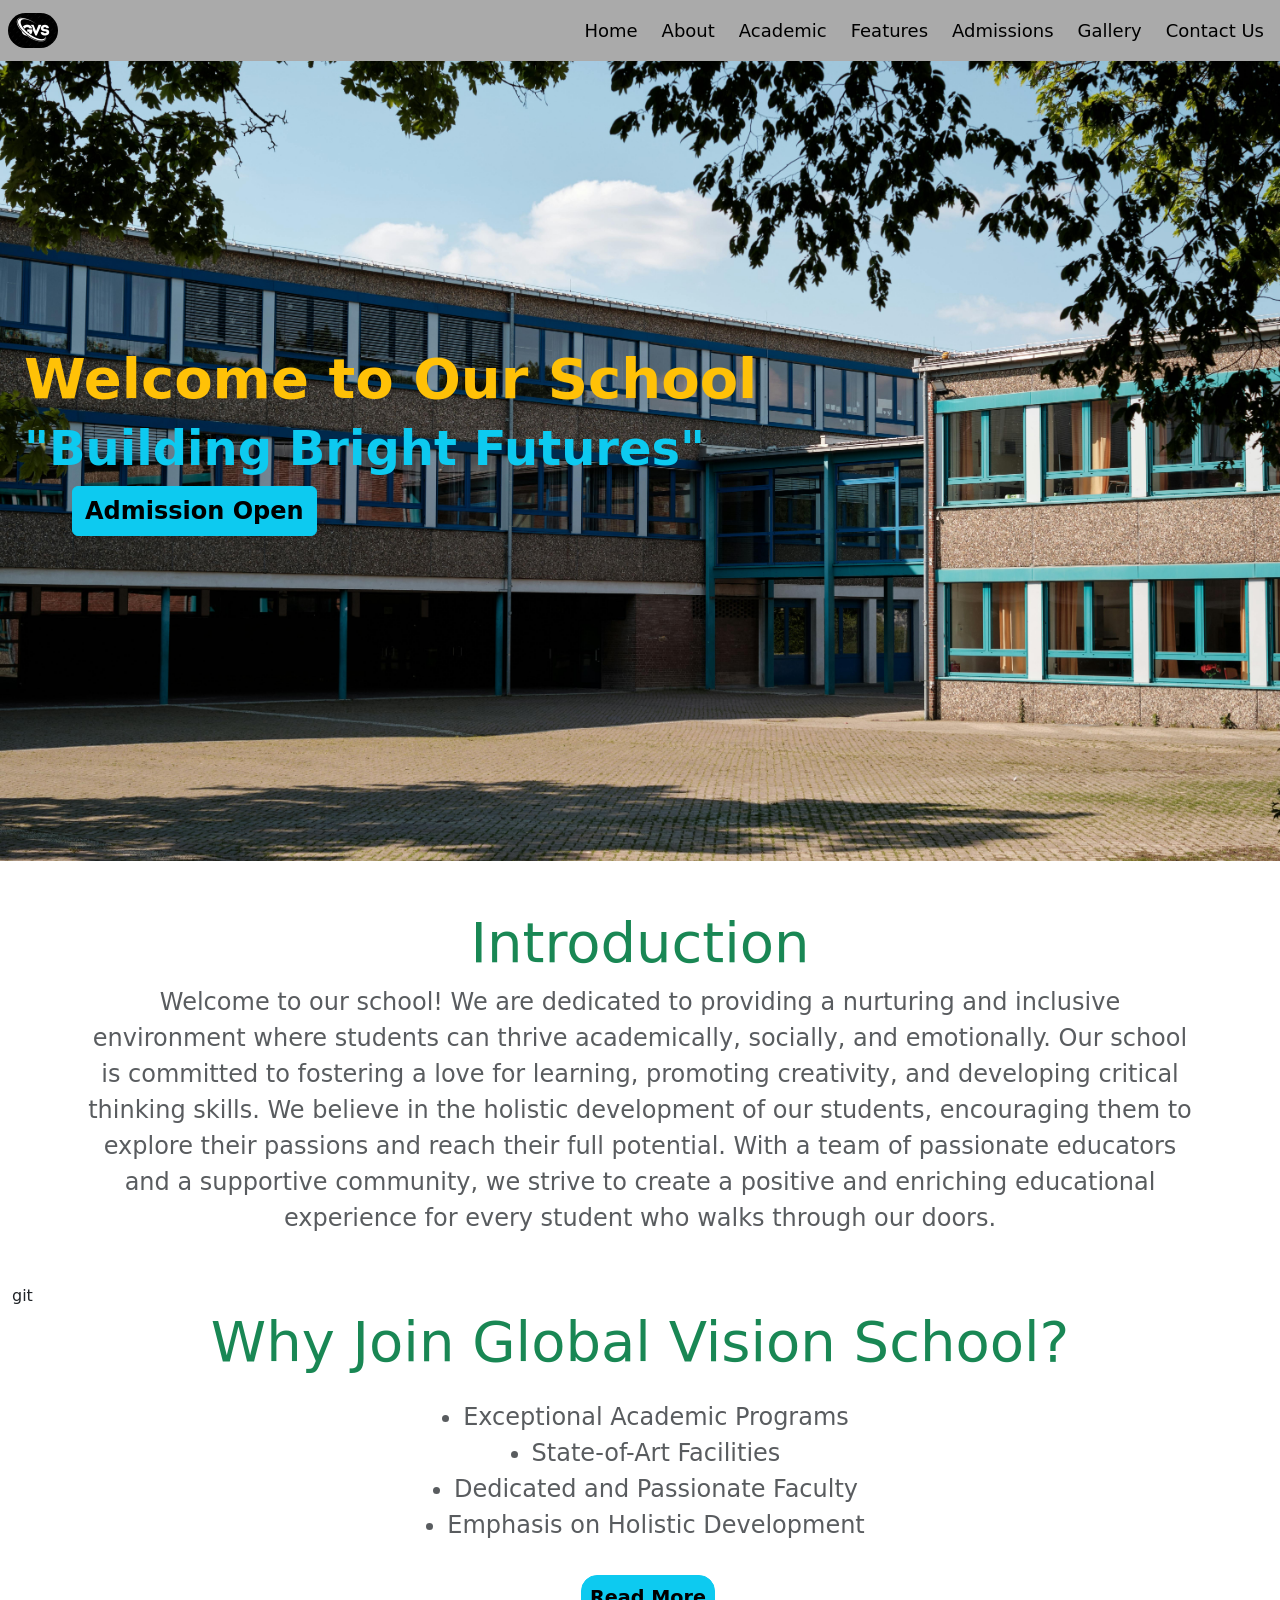
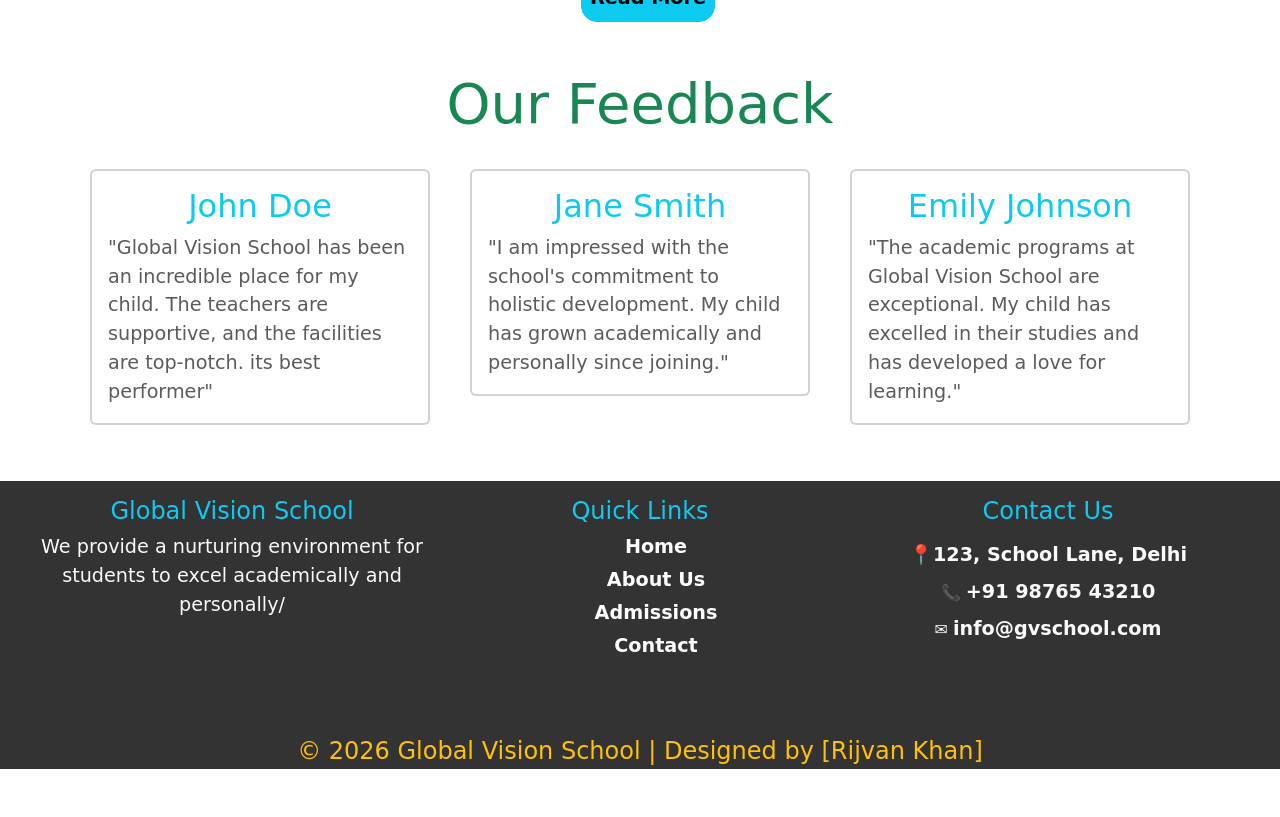
==== index.html @ 0520d88d "Moved files to root" ====
<!DOCTYPE html>
<html lang="en">
<head>
    <meta charset="UTF-8">
    <meta name="viewport" content="width=device-width, initial-scale=1.0">
    <title>Home Page</title>
    <link href="https://cdn.jsdelivr.net/npm/bootstrap@5.3.8/dist/css/bootstrap.min.css" rel="stylesheet" integrity="sha384-sRIl4kxILFvY47J16cr9ZwB07vP4J8+LH7qKQnuqkuIAvNWLzeN8tE5YBujZqJLB" crossorigin="anonymous">
	<script src="https://ajax.googleapis.com/ajax/libs/jquery/3.7.1/jquery.min.js"></script>
	<script src="https://cdn.jsdelivr.net/npm/bootstrap@5.3.8/dist/js/bootstrap.bundle.min.js" integrity="sha384-FKyoEForCGlyvwx9Hj09JcYn3nv7wiPVlz7YYwJrWVcXK/BmnVDxM+D2scQbITxI" crossorigin="anonymous"></script>
    <link rel="stylesheet" href="../contents/css/style.css">
</head>
<body>
    <header >
         <div class="container-fluid"></div>
            <nav class="navbar navbar-expand-md"  style="background-color:#aaaaaa">
           
                <a class="navbar-brand w-25" href="index.html" target="self">
                    <img src="../contents/images/logo.png" alt="Logo" width="50" class="rounded-5 ms-2">
            
                </a>
                <ul class="navbar-nav justify-content-end w-75">
                    <li class="nav-item me-2">
                        <a class="nav-link" href="index.html" target="_self">Home</a>
                    </li>
                    <li class="nav-item me-2">
                        <a class="nav-link" href="about.html" target="_blank">About </a>
                    </li>
                    <li class="nav-item me-2">
                        <a class="nav-link" href="academic.html" target="_blank">Academic</a>
                    </li>
                    <li class="nav-item me-2">
                        <a class="nav-link" href="features.html" target="_blank">Features</a>
                    </li>
                    <li class="nav-item me-2">
                        <a class="nav-link" href="admissions.html" target="_blank">Admissions</a>
                    </li>
                    <li class="nav-item me-2">
                        <a class="nav-link" href="gallery.html" target="_blank">Gallery</a>
                    </li>
                    <li class="nav-item me-2">
                        <a class="nav-link" href="contact.html" target="_blank">Contact Us</a>
                    </li>
                </ul>
            
            </nav>
        </div>
            
    </header>

    <main>
            <div class="banner p-4 container-fluid" >
                <div>
                <h1 class=" fw-bold fs6 text-warning" style="margin-top:260px">Welcome to Our School</h1>
                <h4 class="text-info fw-bolder fs5"> "Building Bright Futures"</h4>
                </div>
                <div class="d-flex ms-5">
                    <button type="button" class="btn btn-info "><a href="admission.html" target="_blank" class="text-black fs2 fw-bold text-decoration-none"> Admission Open </a></button> 
                </div>

            </div>

            <div class="intro container mt-5">
                <h1 class="text-success text-center fs6"> Introduction </h1>
                <p class="text-muted text-center fs2">Welcome to our school! We are dedicated to providing a nurturing and inclusive environment where students can thrive academically, socially, and emotionally. Our school is committed to fostering a love for learning, promoting creativity, and developing critical thinking skills. We believe in the holistic development of our students, encouraging them to explore their passions and reach their full potential. With a team of passionate educators and a supportive community, we strive to create a positive and enriching educational experience for every student who walks through our doors.</p>
            </div>

            <div class="container-fluid mt-5">git
                <h1 class="text-center text-success fs6"> Why Join Global Vision School?</h1>
                <ul class="align-items-center justify-content-center d-flex flex-column mt-4">  
                    <li class="text-muted fs2">Exceptional Academic Programs</li>
                    <li class="text-muted fs2">State-of-Art Facilities</li>
                    <li class="text-muted fs2">Dedicated and Passionate Faculty</li>
                    <li class="text-muted fs2">Emphasis on Holistic Development</li>
                </ul>

                <div class="d-flex justify-content-center align-items-center">
                    <button type="button" class="btn btn-info p-2 ms-3 mt-3 fs1 fw-bold rounded-4"> Read More </button>
                </div>
            </div>

            <div class="container mt-5">
                <h1 class="text-success fs6 text-center mb-4"> Our Feedback </h1>
                <div class="row">
                    <div class="col-md-4">
                        <div class="card border-2 m-2">
                            <div class="card-body hover-effect">
                                <h5 class="card-title text-info fs3 text-center">John Doe</h5>
                                <p class="card-text text-muted fs1">"Global Vision School has been an incredible place for my  child. The teachers are supportive, and the facilities are top-notch.
                                its best performer"</p>
                            </div>
                        </div>
                    </div>
                    <div class="col-md-4">
                        <div class="card border-2 m-2">
                            <div class="card-body hover-effect">
                                <h5 class="card-title text-info fs3 text-center">Jane Smith</h5>
                                <p class="card-text text-muted fs1">"I am impressed with the school's commitment to holistic development. My child has grown academically and personally since joining."</p>
                            </div>
                        </div>
                    </div>    
                    <div class="col-md-4">
                        <div class="card border-2 m-2">
                            <div class="card-body hover-effect">
                                <h5 class="card-title text-info fs3 text-center">Emily Johnson</h5>
                                <p class="card-text text-muted fs1">"The academic programs at Global Vision School are exceptional. My child has excelled in their studies and has developed a love for learning."</p>
                            </div>
                        </div>
                    </div>            
                                
                            
                </div>
            </div>

            
        </main>

    <footer class="main-footer container-fluid mt-5" style="background-color:#333333">
        <div class="row footer-container m-2 p-2">
        
            <div class="footer-col col-sm-4 text-light ft1 text-center">
                <h3 class="text-info fs2 fw-normal m-2">Global Vision School</h3>
                <p class="fs1">We provide a nurturing environment for students to excel academically and personally/</p>
            </div>
            <div class="footer-col col-sm-4 text-light text-center"> 
                <h3 class="text-info fs2 fw-normal m-2">Quick Links</h3>
                <ul class="footerLi">
                    <li><a href="index.html" target="_self">Home</a></li>
                    <li><a href="about.html" target="_blank">About Us</a></li>
                    <li><a href="admission.html" target="_blank">Admissions</a></li>
                    <li><a href="contact.html" target="_blank">Contact</a></li>
                </ul>
            </div>

            <div class="footer-col col-sm-4 text-light text-center">
                <h3 class="text-info fs2 fw-normal m-2">Contact Us</h3>
                <p class="fw-bolder text-light mt-3 m-2 fs1">📍123, School Lane, Delhi</p>
                <p class="m-2">📞 <a href="tel:+919876543210" class="text-decoration-none fw-bolder text-light fs1">+91 98765 43210</a></p>
                <p class="m-2">✉️ <a href="mailto:info@gvschool.com" class="text-decoration-none fw-bolder text-light fs1">info@gvschool.com</a></p>
            </div>

        </div>

        <div class="footer-bottom text-center  text-warning">
            <p class="m-5 mb-5 fs2">&copy; 2026 Global Vision School | Designed by [Rijvan Khan]</p>
        </div>
    </footer>

</body>
</html>
---- contents/css/style.css ----
/* Home Page styles */

/* Font Sizes*/
.fs1
{
font-size:1.2rem;
}

.fs2
{
font-size:1.5rem;
}

.fs3
{
font-size:2rem;
}

.fs4
{
font-size:2.5rem;
}

.fs5
{
font-size:3rem;
}

.fs6
{
font-size:3.5rem;
}

.banner
{
    background-image:url("../images/banner.jpg");
    height:800px;
    background-size:cover;
    background-repeat:no-repeat;
}

.navbar-nav .nav-link
{
    color:#000000;
    font-size:18px;
    font-weight:500;
    transition:color 0.3s ease,border-bottom 0.3s ease;
    line-height:18px;
}

.navbar-nav .nav-link:hover
{
    color:#555555;
    border-bottom:2px solid #555555;
}


.hover-effect:hover
{
    background-color:#f8f9fa;
    transform:scale(1.05);
    transition:transform 0.3s ease,background-color 0.3s ease;
}





















.footerLi li
{
list-style:none;
margin:4px;
text-align:center;
}

.footerLi li a
{
color:white;
font-size:1.2rem;
text-decoration:none;
font-weight:600;
transition:color 0.4s ease,border-bottom 0.4s ease;

}

.footerLi li a:hover
{
color:#dbb004;
border-bottom:2px solid #dbb000;

}

.footer-col p a
{
transition:color 0.3s ease,border-bottom 0.3s ease;
}

.footer-col p a:hover
{
color:#dbb004;
border-bottom:2px solid #dbb000;

}

/* About Page */
@keyframes upDown
{
0% { transform: translateY(0); }
50% { transform: translateY(-15px); }   
100% { transform: translateY(0); }
}

.img1
{
animation: upDown 3s ease-in-out infinite;
}

.img2
{
animation: upDown 3s ease-in-out infinite;
}

/*  Academic Page  */

.tbody tr td{
    background: linear-gradient(135deg, #8e2de2, #4a00e0);
    background-clip: text; 
    color: transparent;
    font-size:1.5rem;
    font-weight:600;
    
}

.tbody tr{
    text-align:center;
}
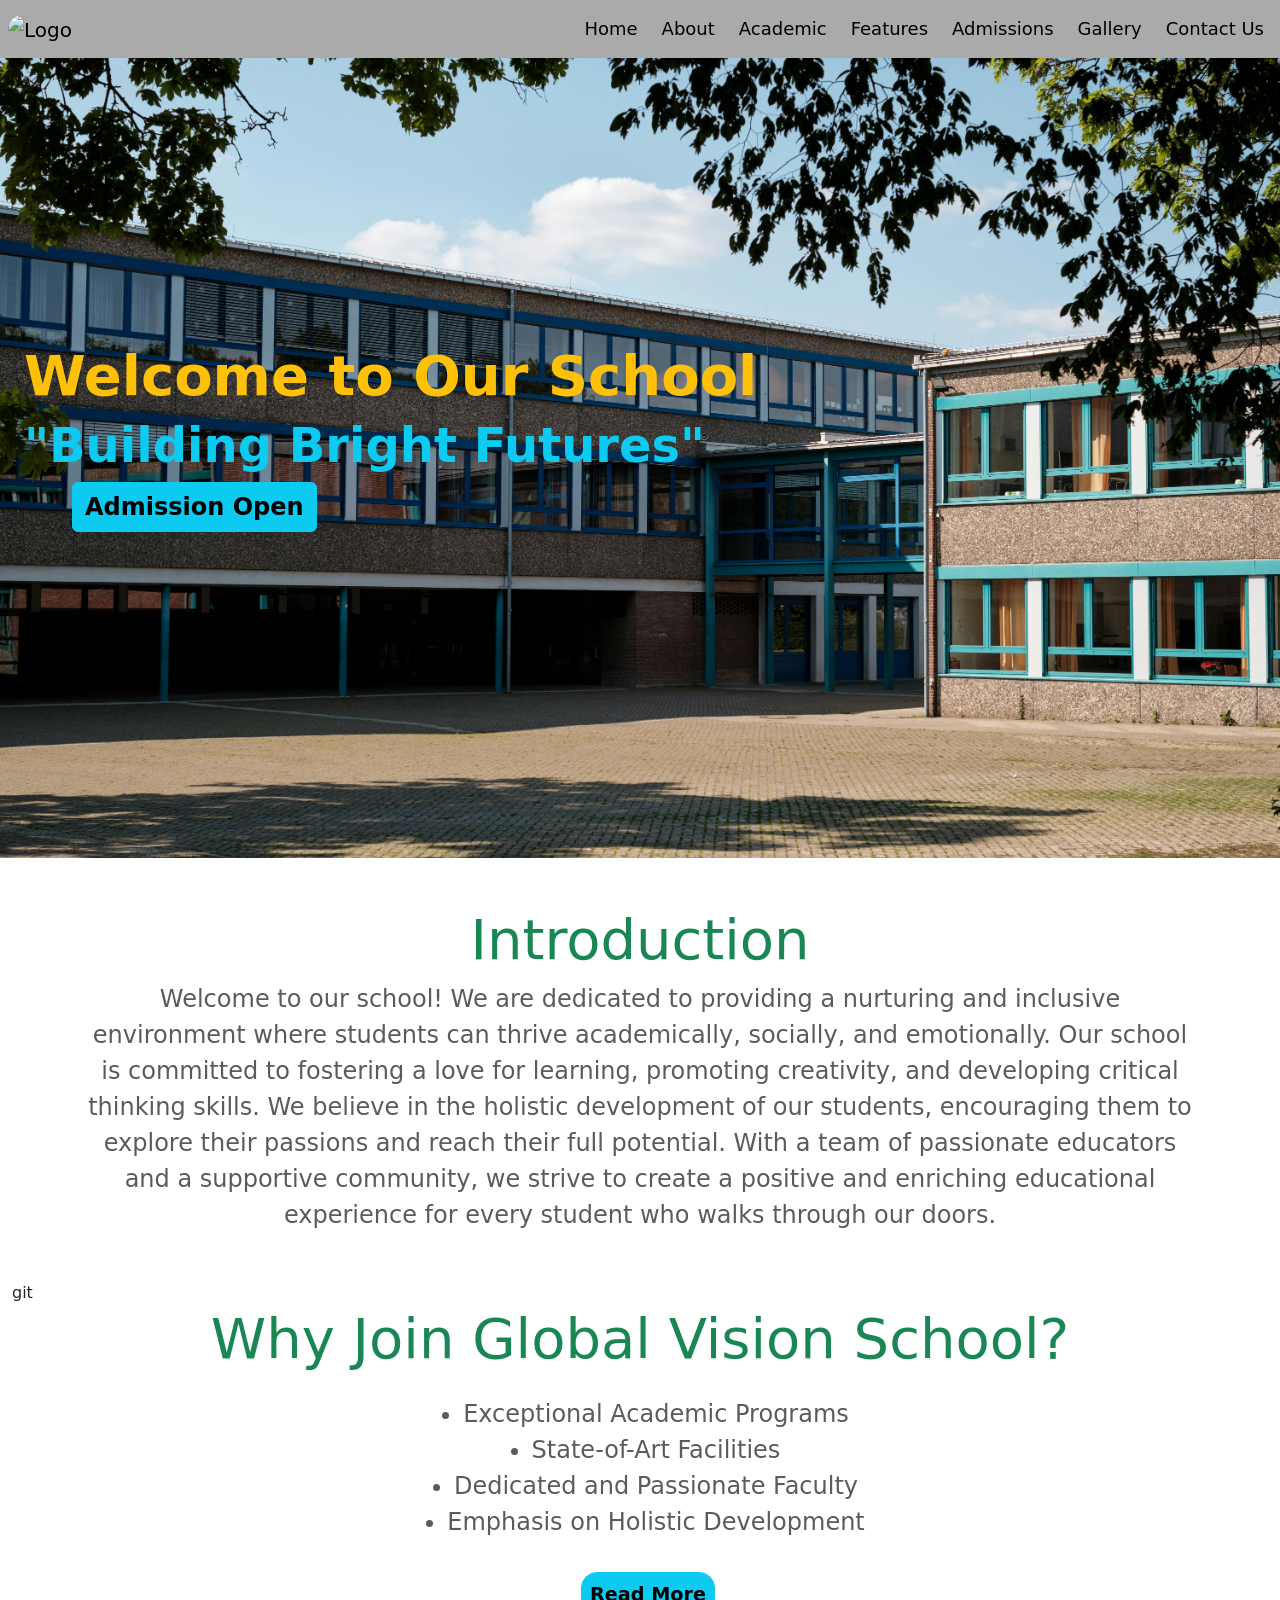
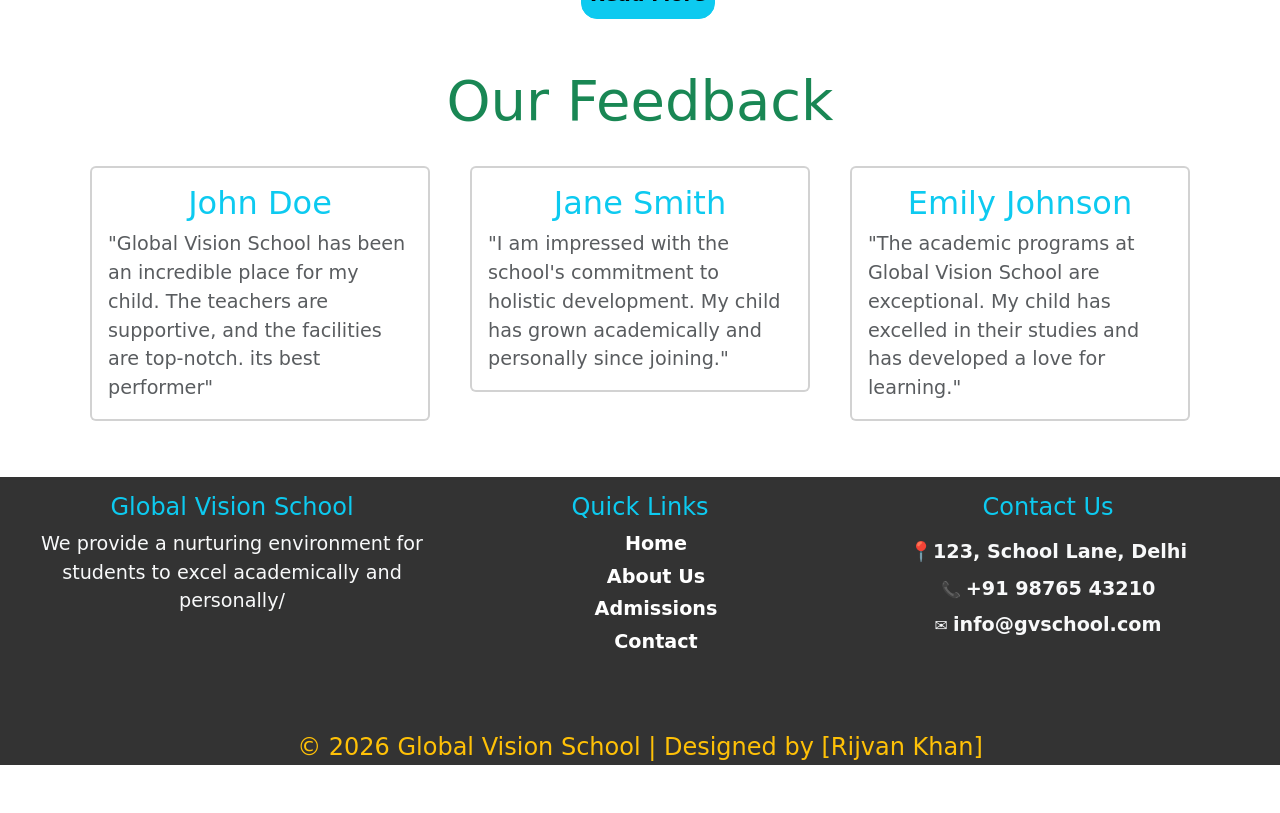
==== commit f1f183e6: "some changes" ====
--- a/index.html
+++ b/index.html
@@ -14,8 +14,8 @@
          <div class="container-fluid"></div>
             <nav class="navbar navbar-expand-md"  style="background-color:#aaaaaa">
            
-                <a class="navbar-brand w-25" href="index.html" target="self">
-                    <img src="../contents/images/logo.png" alt="Logo" width="50" class="rounded-5 ms-2">
+                <a class="navbar-brand w-25" href="#">
+                    <img src="../Contents/images/logo.png" alt="Logo" width="50" class="rounded-5 ms-2">
             
                 </a>
                 <ul class="navbar-nav justify-content-end w-75">
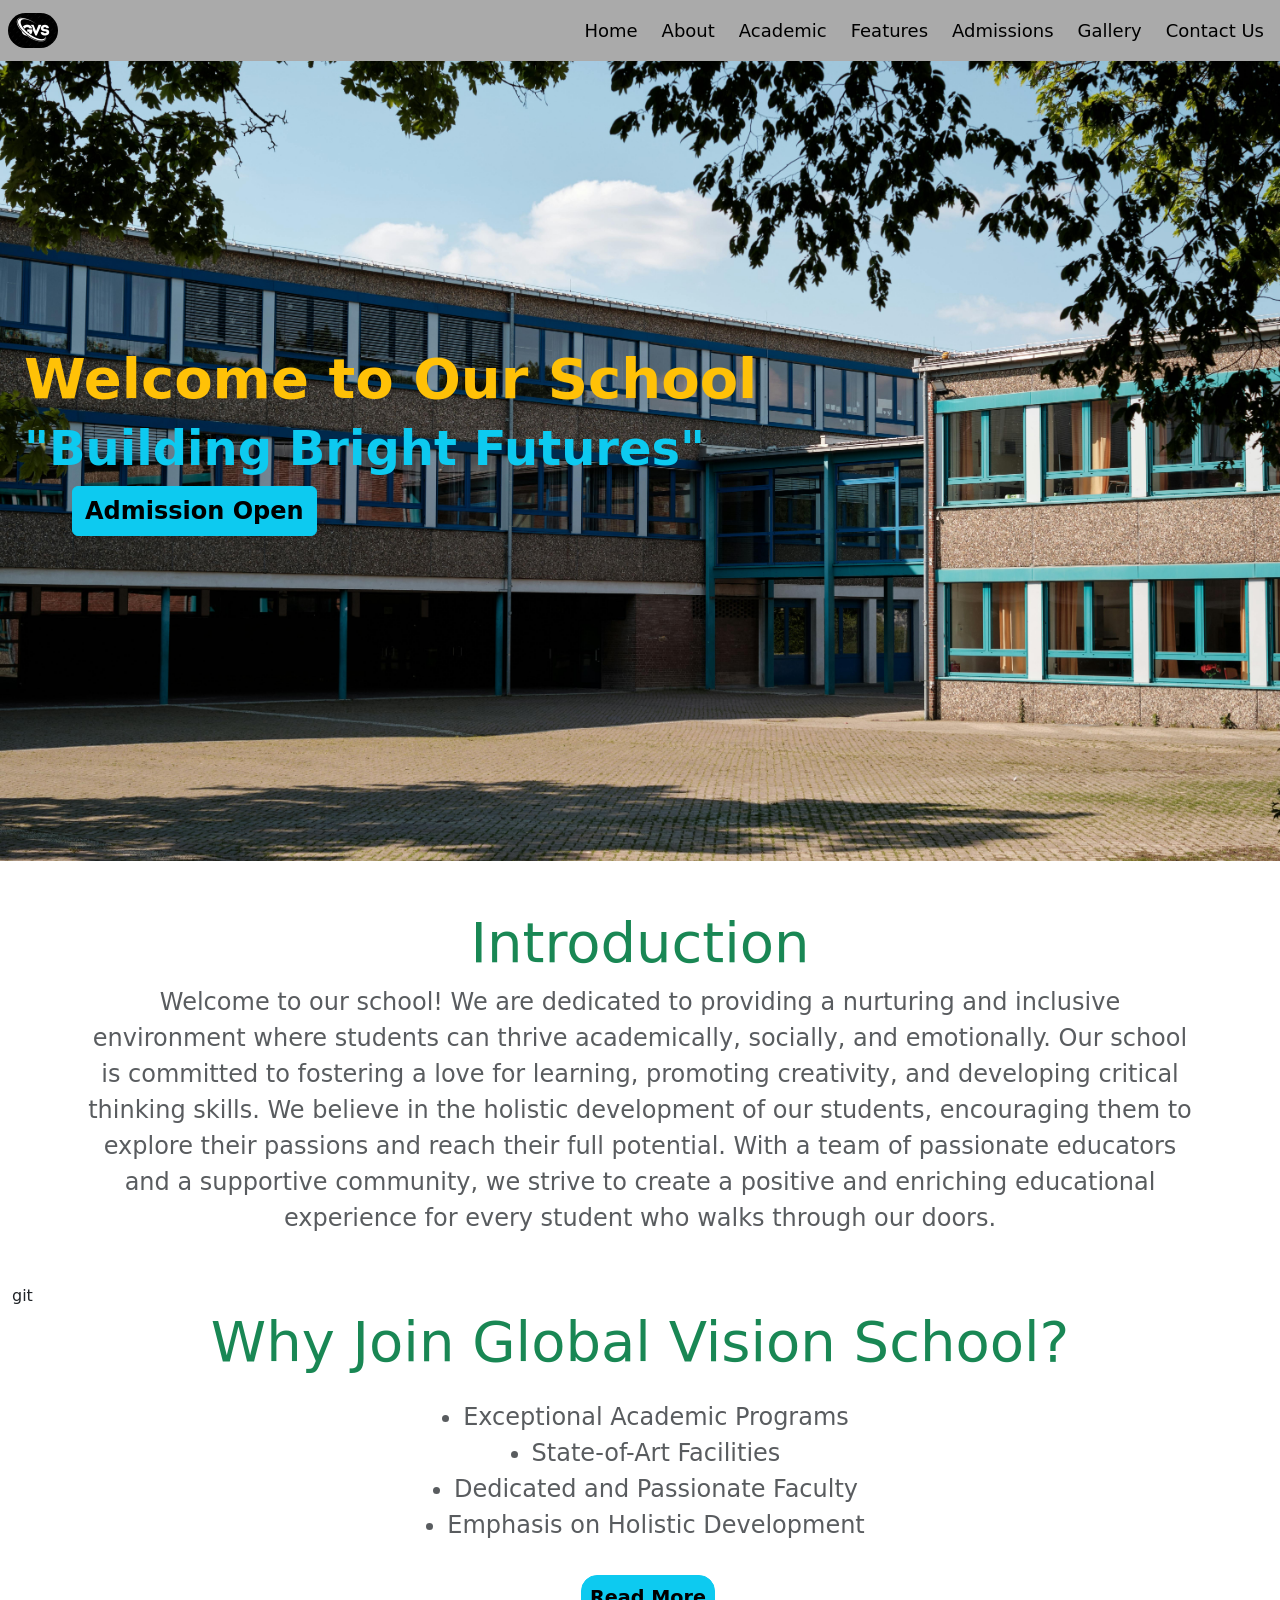
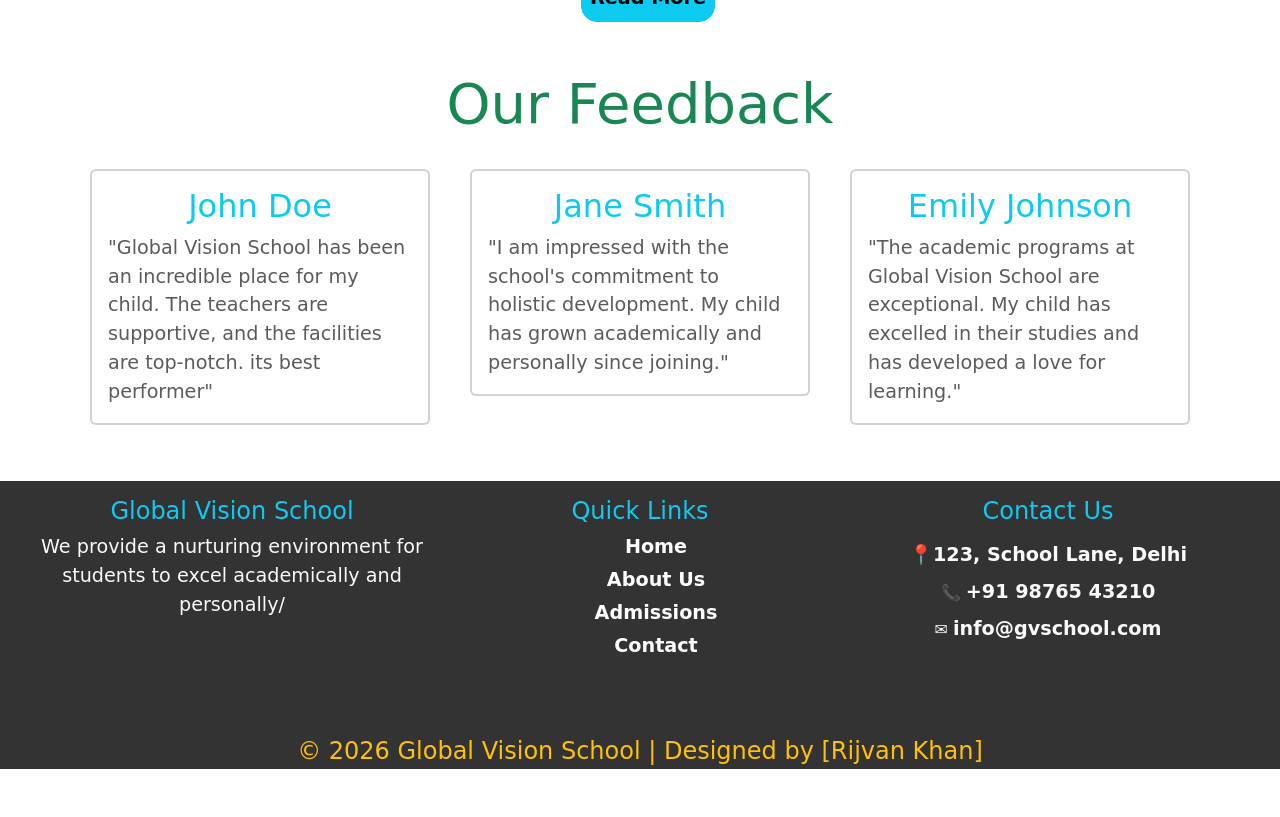
==== commit 94165f86: "image path change" ====
--- a/index.html
+++ b/index.html
@@ -15,7 +15,7 @@
             <nav class="navbar navbar-expand-md"  style="background-color:#aaaaaa">
            
                 <a class="navbar-brand w-25" href="#">
-                    <img src="../Contents/images/logo.png" alt="Logo" width="50" class="rounded-5 ms-2">
+                    <img src="./contents/images/logo.png" alt="Logo" width="50" class="rounded-5 ms-2">
             
                 </a>
                 <ul class="navbar-nav justify-content-end w-75">
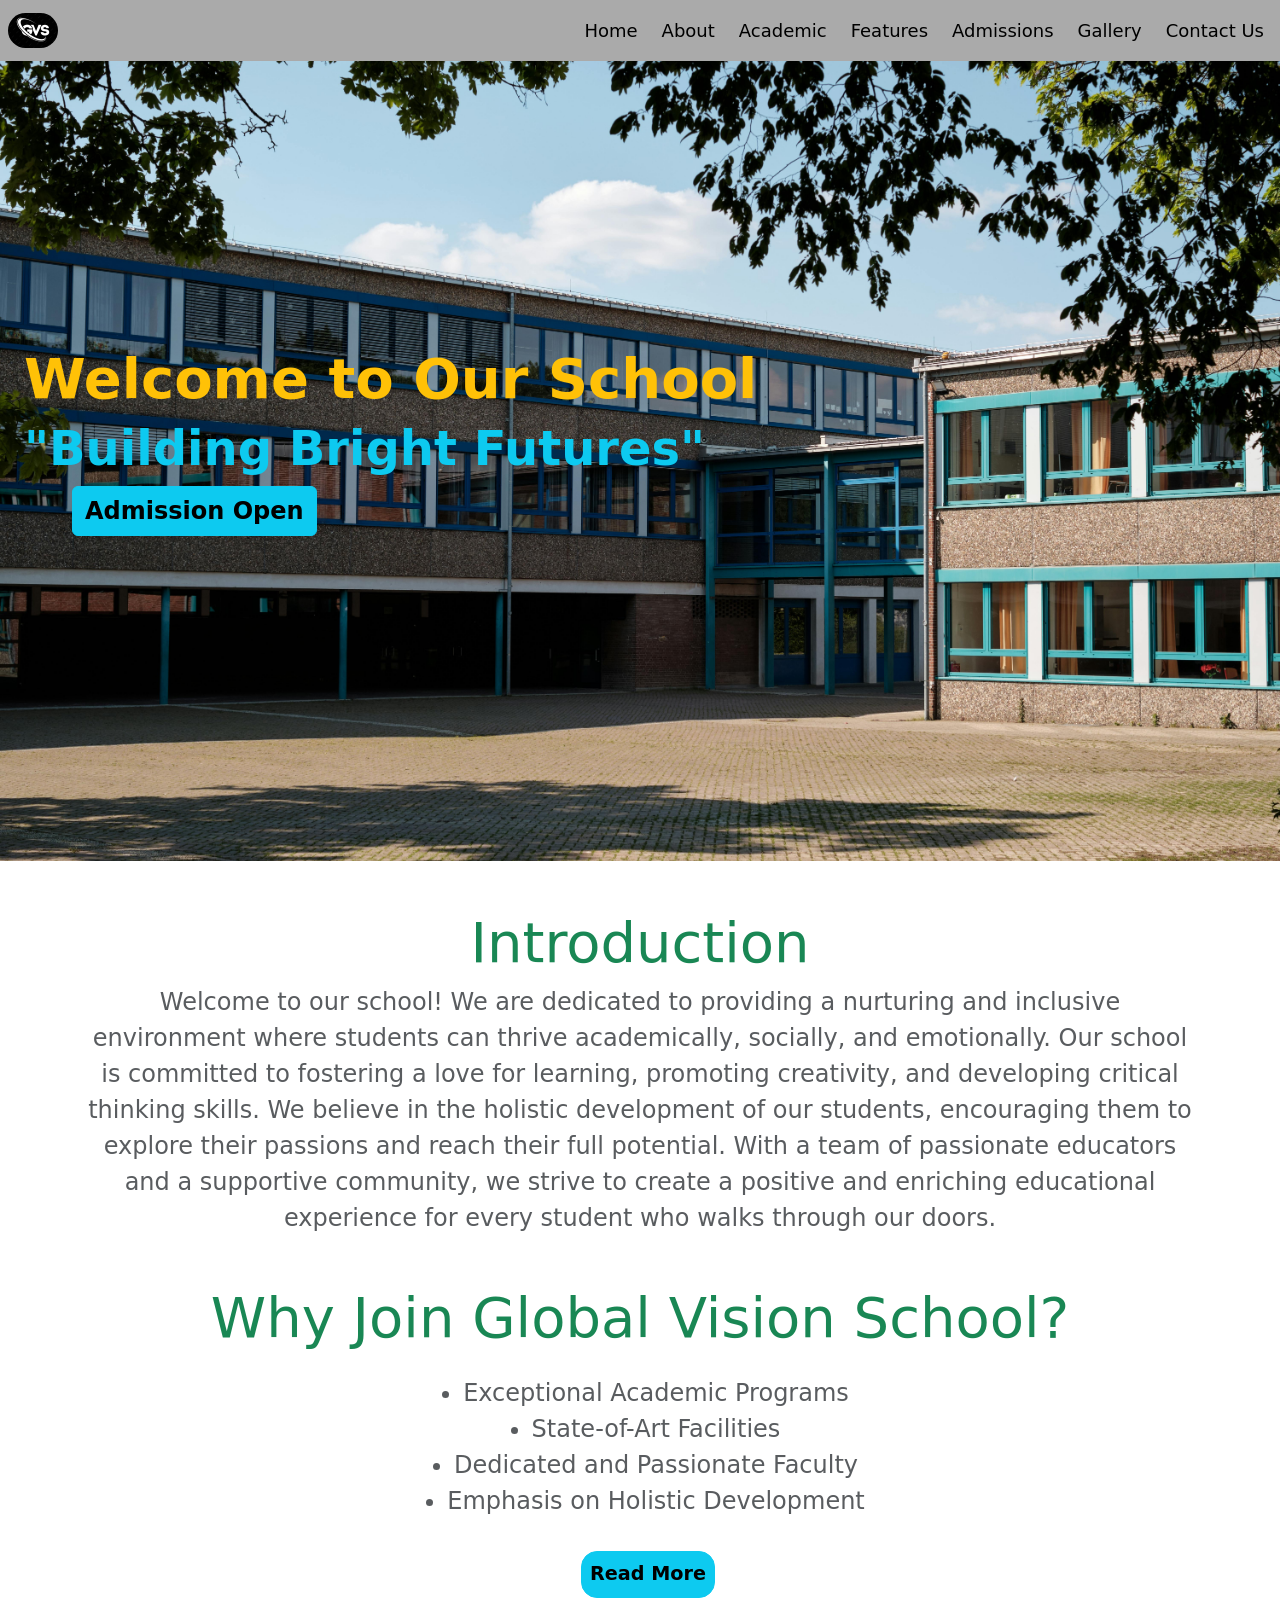
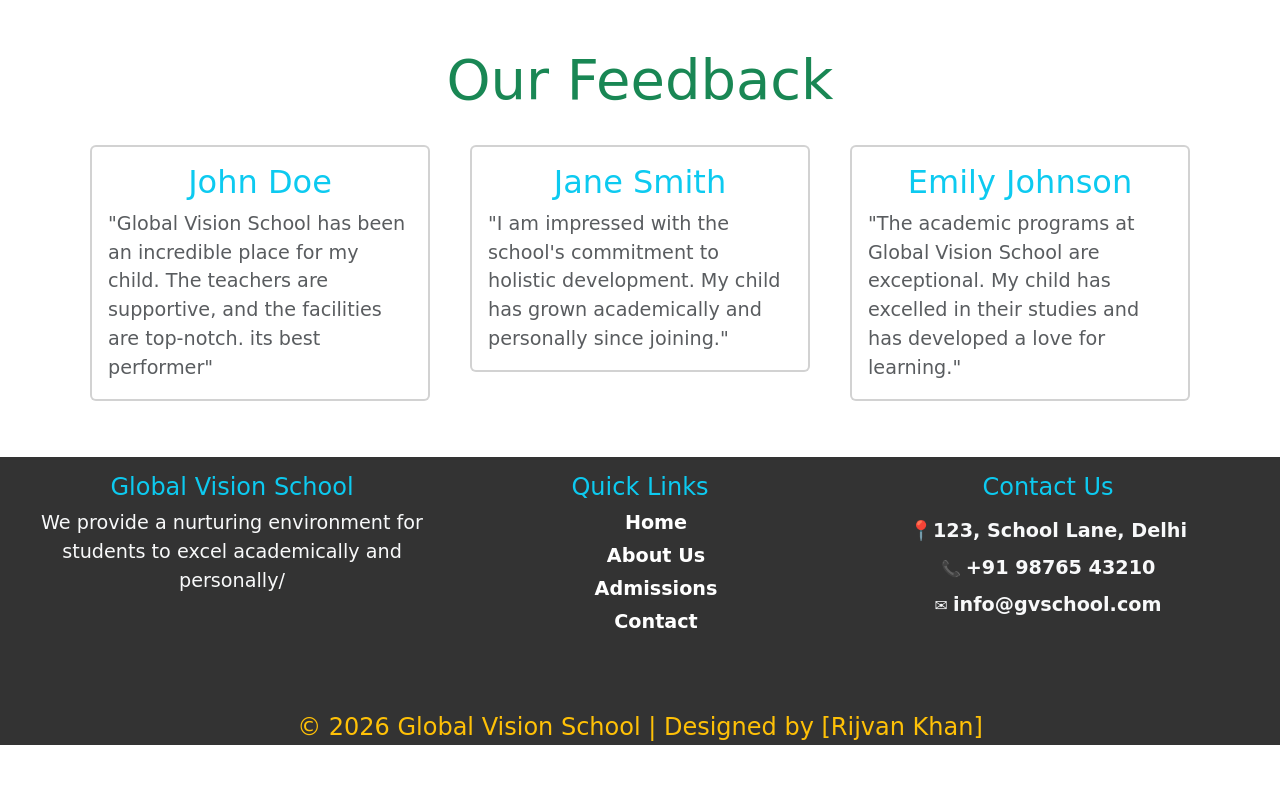
==== commit fe285ec3: "path changing" ====
--- a/index.html
+++ b/index.html
@@ -7,7 +7,7 @@
     <link href="https://cdn.jsdelivr.net/npm/bootstrap@5.3.8/dist/css/bootstrap.min.css" rel="stylesheet" integrity="sha384-sRIl4kxILFvY47J16cr9ZwB07vP4J8+LH7qKQnuqkuIAvNWLzeN8tE5YBujZqJLB" crossorigin="anonymous">
 	<script src="https://ajax.googleapis.com/ajax/libs/jquery/3.7.1/jquery.min.js"></script>
 	<script src="https://cdn.jsdelivr.net/npm/bootstrap@5.3.8/dist/js/bootstrap.bundle.min.js" integrity="sha384-FKyoEForCGlyvwx9Hj09JcYn3nv7wiPVlz7YYwJrWVcXK/BmnVDxM+D2scQbITxI" crossorigin="anonymous"></script>
-    <link rel="stylesheet" href="../contents/css/style.css">
+    <link rel="stylesheet" href="contents/css/style.css">
 </head>
 <body>
     <header >
@@ -15,7 +15,7 @@
             <nav class="navbar navbar-expand-md"  style="background-color:#aaaaaa">
            
                 <a class="navbar-brand w-25" href="#">
-                    <img src="./contents/images/logo.png" alt="Logo" width="50" class="rounded-5 ms-2">
+                    <img src="contents/images/logo.png" alt="Logo" width="50" class="rounded-5 ms-2">
             
                 </a>
                 <ul class="navbar-nav justify-content-end w-75">
@@ -64,7 +64,7 @@
                 <p class="text-muted text-center fs2">Welcome to our school! We are dedicated to providing a nurturing and inclusive environment where students can thrive academically, socially, and emotionally. Our school is committed to fostering a love for learning, promoting creativity, and developing critical thinking skills. We believe in the holistic development of our students, encouraging them to explore their passions and reach their full potential. With a team of passionate educators and a supportive community, we strive to create a positive and enriching educational experience for every student who walks through our doors.</p>
             </div>
 
-            <div class="container-fluid mt-5">git
+            <div class="container-fluid mt-5">
                 <h1 class="text-center text-success fs6"> Why Join Global Vision School?</h1>
                 <ul class="align-items-center justify-content-center d-flex flex-column mt-4">  
                     <li class="text-muted fs2">Exceptional Academic Programs</li>
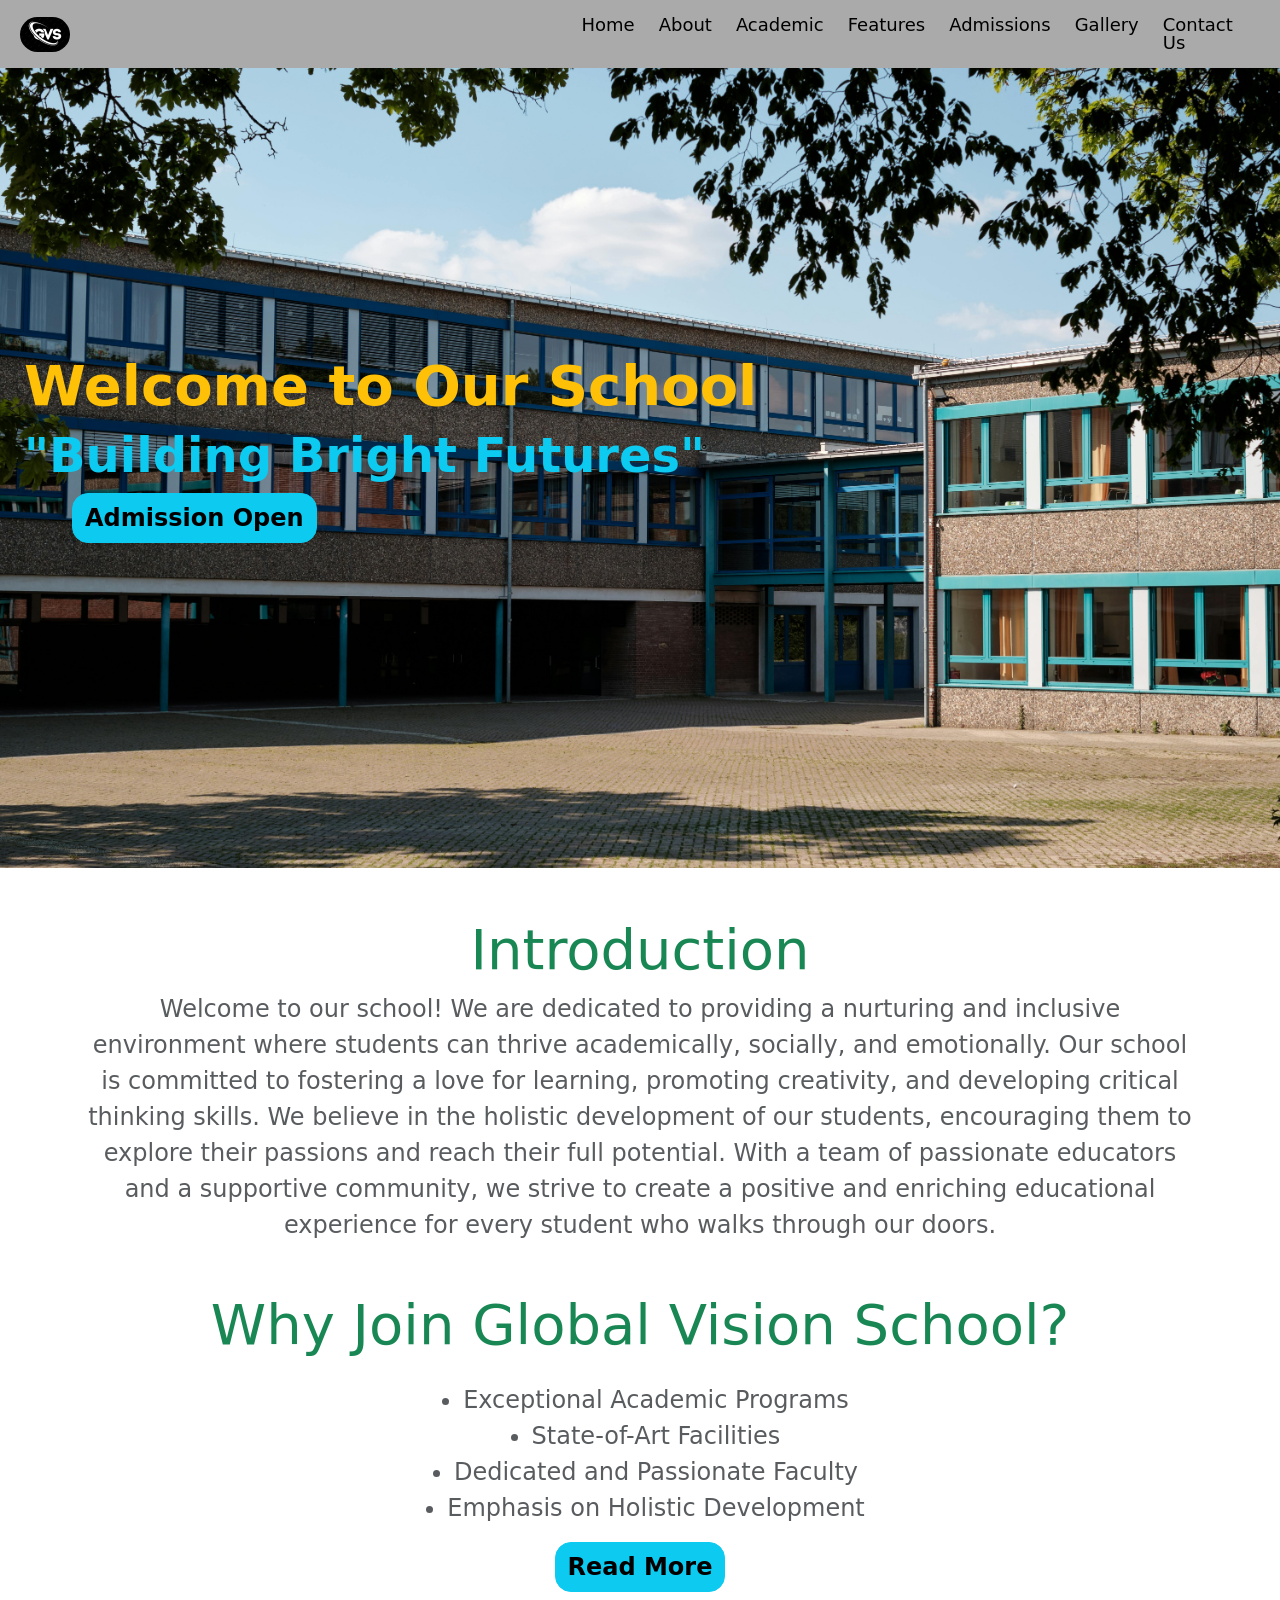
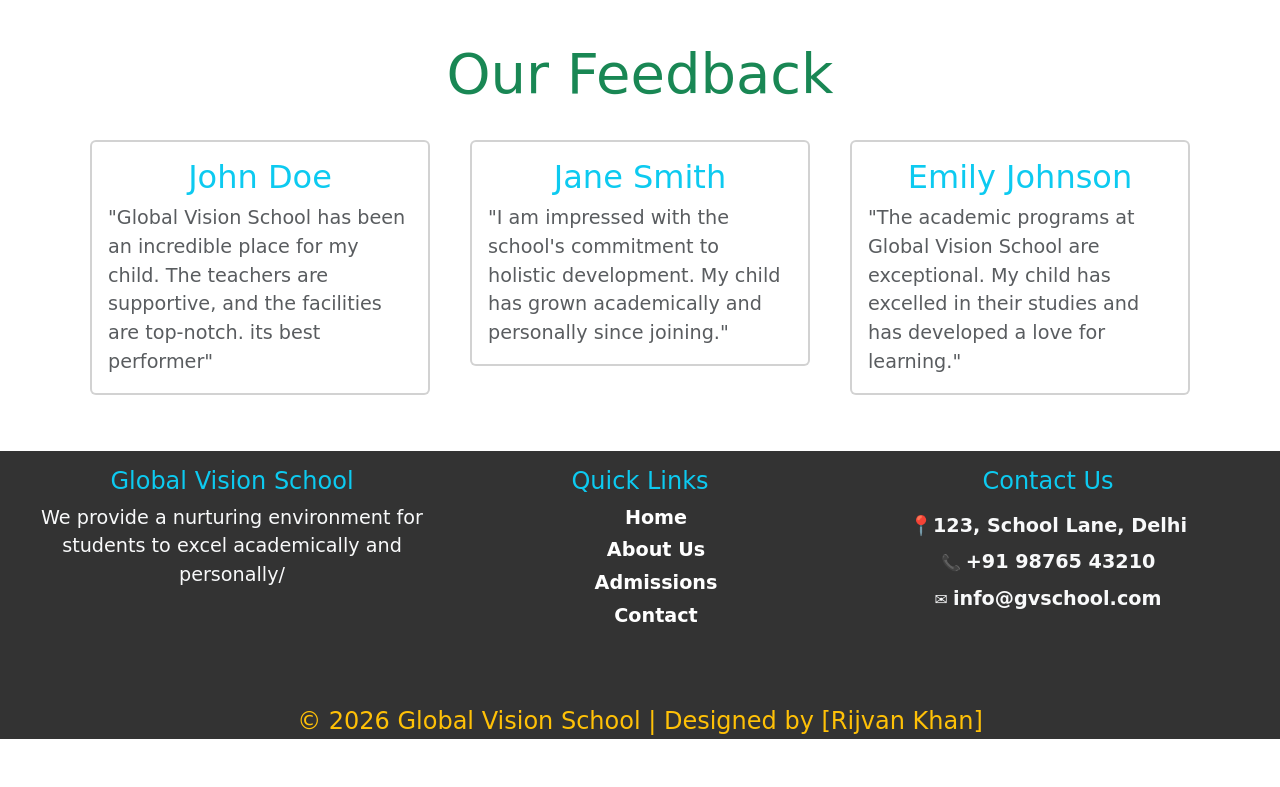
==== commit 971b4178: "little changes" ====
--- a/index.html
+++ b/index.html
@@ -10,41 +10,47 @@
     <link rel="stylesheet" href="contents/css/style.css">
 </head>
 <body>
-    <header >
-         <div class="container-fluid"></div>
-            <nav class="navbar navbar-expand-md"  style="background-color:#aaaaaa">
+    <header>
+         
+            <nav class="navbar navbar-expand-sm"  style="background-color:#aaaaaa">
+
+                <div class="container-fluid">
            
-                <a class="navbar-brand w-25" href="#">
-                    <img src="contents/images/logo.png" alt="Logo" width="50" class="rounded-5 ms-2">
-            
-                </a>
-                <ul class="navbar-nav justify-content-end w-75">
-                    <li class="nav-item me-2">
-                        <a class="nav-link" href="index.html" target="_self">Home</a>
-                    </li>
-                    <li class="nav-item me-2">
-                        <a class="nav-link" href="about.html" target="_blank">About </a>
-                    </li>
-                    <li class="nav-item me-2">
-                        <a class="nav-link" href="academic.html" target="_blank">Academic</a>
-                    </li>
-                    <li class="nav-item me-2">
-                        <a class="nav-link" href="features.html" target="_blank">Features</a>
-                    </li>
-                    <li class="nav-item me-2">
-                        <a class="nav-link" href="admissions.html" target="_blank">Admissions</a>
-                    </li>
-                    <li class="nav-item me-2">
-                        <a class="nav-link" href="gallery.html" target="_blank">Gallery</a>
-                    </li>
-                    <li class="nav-item me-2">
-                        <a class="nav-link" href="contact.html" target="_blank">Contact Us</a>
-                    </li>
-                </ul>
-            
+                    <a class="navbar-brand w-25" href="#">
+                        <img src="contents/images/logo.png" alt="Logo" width="50" class="rounded-5 ms-2">
+                    </a>
+
+                    <button type="button" class="navbar-toggler" data-bs-toggle="collapse" data-bs-target="#collapseNavbar">
+                        <span class="navbar-toggler-icon"></span>
+                    </button>
+                
+                    <div class="collapse navbar-collapse" id="collapseNavbar">
+                        <ul class="navbar-nav justify-content-end w-75 ms-auto">
+                            <li class="nav-item me-2">
+                                <a class="nav-link" href="index.html" target="_self">Home</a>
+                            </li>
+                            <li class="nav-item me-2">
+                                <a class="nav-link" href="about.html" target="_blank">About </a>
+                            </li>
+                            <li class="nav-item me-2">
+                                <a class="nav-link" href="academic.html" target="_blank">Academic</a>
+                            </li>
+                            <li class="nav-item me-2">
+                                <a class="nav-link" href="features.html" target="_blank">Features</a>
+                            </li>
+                            <li class="nav-item me-2">
+                                <a class="nav-link" href="admission.html" target="_blank">Admissions</a>
+                            </li>
+                            <li class="nav-item me-2">
+                                <a class="nav-link" href="gallery.html" target="_blank">Gallery</a>
+                            </li>
+                            <li class="nav-item me-2">
+                                <a class="nav-link" href="contact.html" target="_blank">Contact Us</a>
+                            </li>
+                        </ul>
+                    </div>
+                </div>
             </nav>
-        </div>
-            
     </header>
 
     <main>
@@ -54,7 +60,7 @@
                 <h4 class="text-info fw-bolder fs5"> "Building Bright Futures"</h4>
                 </div>
                 <div class="d-flex ms-5">
-                    <button type="button" class="btn btn-info "><a href="admission.html" target="_blank" class="text-black fs2 fw-bold text-decoration-none"> Admission Open </a></button> 
+                    <button type="button" class="btn btn-info rounded-4"><a href="admission.html" target="_blank" class="text-black fs2 fw-bold text-decoration-none"> Admission Open </a></button> 
                 </div>
 
             </div>
@@ -73,8 +79,8 @@
                     <li class="text-muted fs2">Emphasis on Holistic Development</li>
                 </ul>
 
-                <div class="d-flex justify-content-center align-items-center">
-                    <button type="button" class="btn btn-info p-2 ms-3 mt-3 fs1 fw-bold rounded-4"> Read More </button>
+                <div class="d-flex justify-content-center align-items-center mt-2">
+                    <button type="button" class="btn btn-info rounded-4"><a href="features.html" target="_blank" class="text-black fs2 fw-bold text-decoration-none"> Read More </a></button> 
                 </div>
             </div>
 
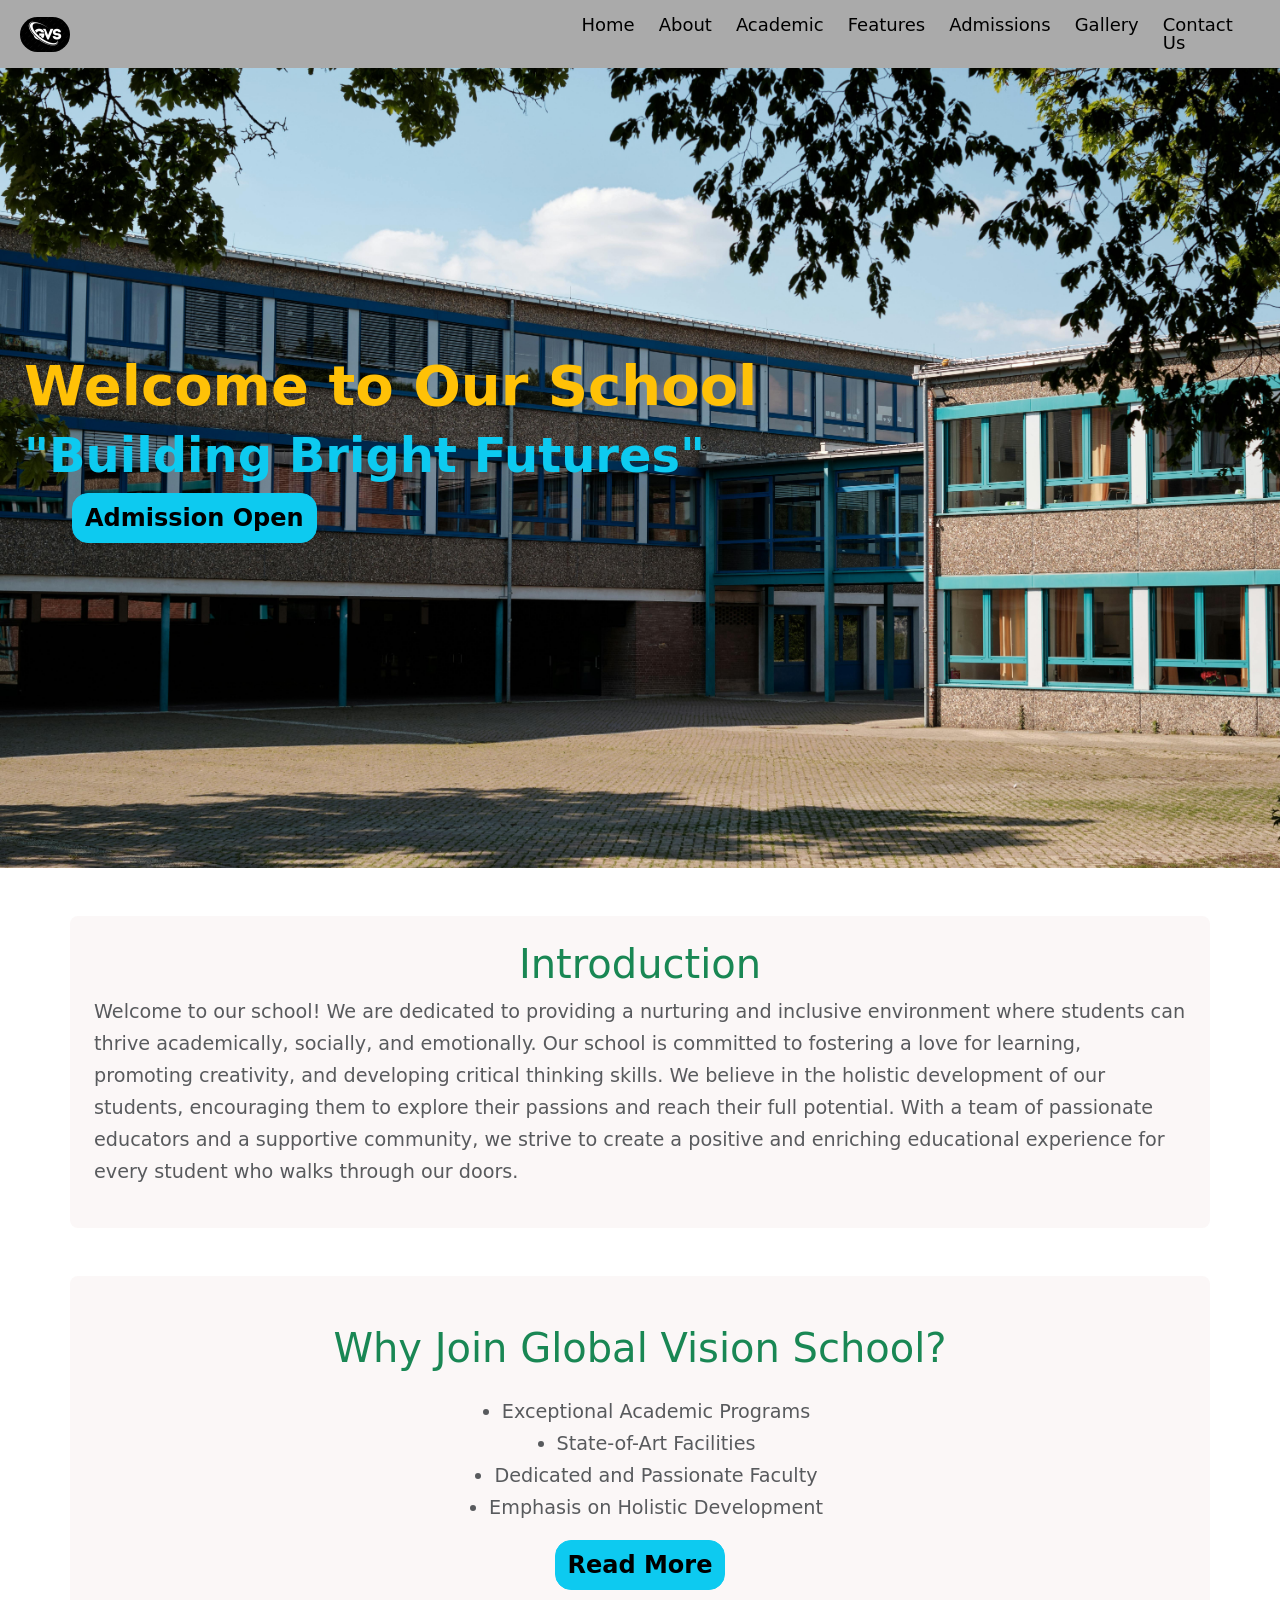
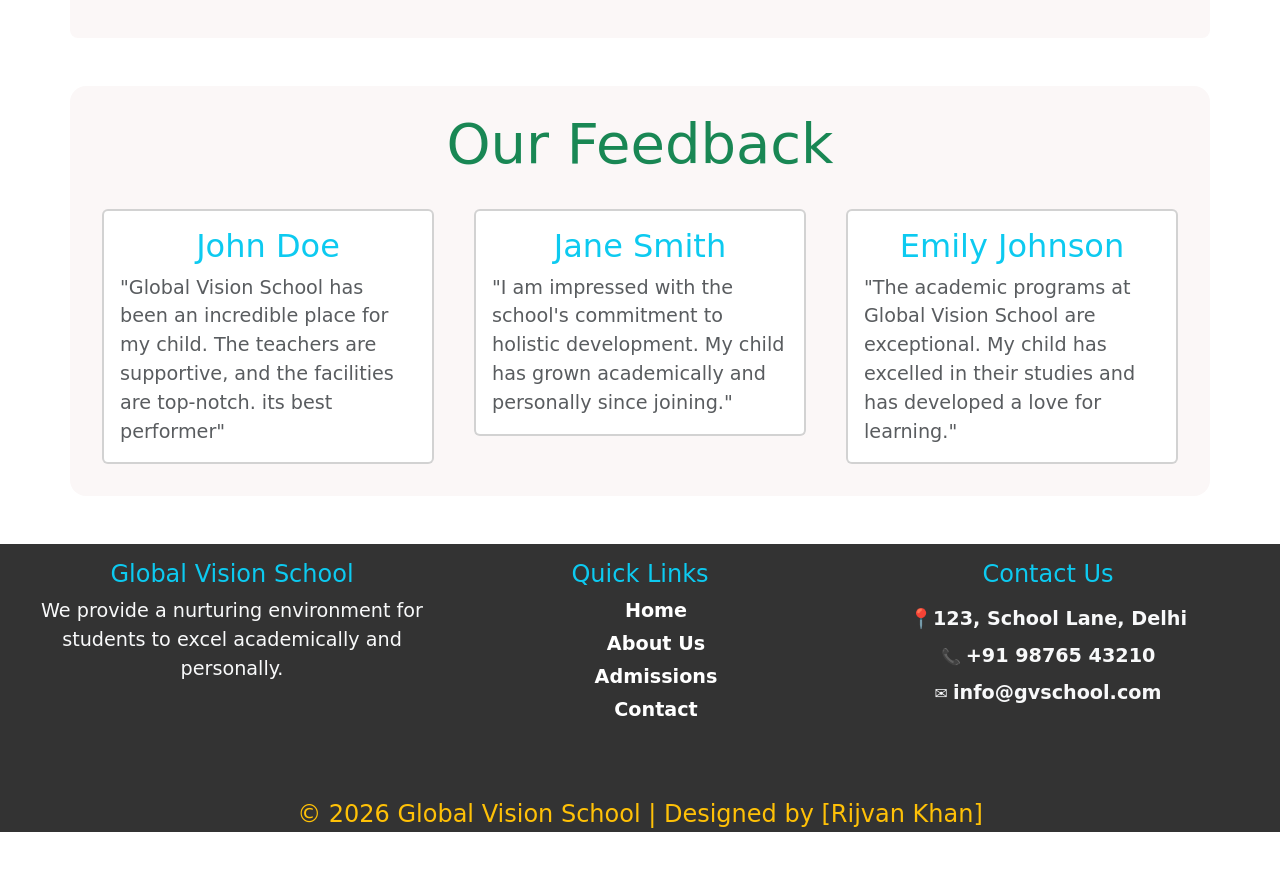
==== commit fbeba70b: "ui changes" ====
--- a/index.html
+++ b/index.html
@@ -27,25 +27,25 @@
                     <div class="collapse navbar-collapse" id="collapseNavbar">
                         <ul class="navbar-nav justify-content-end w-75 ms-auto">
                             <li class="nav-item me-2">
-                                <a class="nav-link" href="index.html" target="_self">Home</a>
+                                <a class="nav-link" href="index.html">Home</a>
                             </li>
                             <li class="nav-item me-2">
-                                <a class="nav-link" href="about.html" target="_blank">About </a>
+                                <a class="nav-link" href="about.html">About </a>
                             </li>
                             <li class="nav-item me-2">
-                                <a class="nav-link" href="academic.html" target="_blank">Academic</a>
+                                <a class="nav-link" href="academic.html">Academic</a>
                             </li>
                             <li class="nav-item me-2">
-                                <a class="nav-link" href="features.html" target="_blank">Features</a>
+                                <a class="nav-link" href="features.html">Features</a>
                             </li>
                             <li class="nav-item me-2">
-                                <a class="nav-link" href="admission.html" target="_blank">Admissions</a>
+                                <a class="nav-link" href="admission.html">Admissions</a>
                             </li>
                             <li class="nav-item me-2">
-                                <a class="nav-link" href="gallery.html" target="_blank">Gallery</a>
+                                <a class="nav-link" href="gallery.html">Gallery</a>
                             </li>
                             <li class="nav-item me-2">
-                                <a class="nav-link" href="contact.html" target="_blank">Contact Us</a>
+                                <a class="nav-link" href="contact.html">Contact Us</a>
                             </li>
                         </ul>
                     </div>
@@ -54,7 +54,8 @@
     </header>
 
     <main>
-            <div class="banner p-4 container-fluid" >
+        
+            <div class="banner p-4 container-fluid">
                 <div>
                 <h1 class=" fw-bold fs6 text-warning" style="margin-top:260px">Welcome to Our School</h1>
                 <h4 class="text-info fw-bolder fs5"> "Building Bright Futures"</h4>
@@ -64,19 +65,20 @@
                 </div>
 
             </div>
-
-            <div class="intro container mt-5">
-                <h1 class="text-success text-center fs6"> Introduction </h1>
-                <p class="text-muted text-center fs2">Welcome to our school! We are dedicated to providing a nurturing and inclusive environment where students can thrive academically, socially, and emotionally. Our school is committed to fostering a love for learning, promoting creativity, and developing critical thinking skills. We believe in the holistic development of our students, encouraging them to explore their passions and reach their full potential. With a team of passionate educators and a supportive community, we strive to create a positive and enriching educational experience for every student who walks through our doors.</p>
+            
+            <div class="intro container mt-5 bg1 p-4 rounded-3">
+                <h1 class="text-success text-center fs4"> Introduction </h1>
+                <p class="text-muted fs1 text-justify" style="line-height:32px;">Welcome to our school! We are dedicated to providing a nurturing and inclusive environment where students can thrive academically, socially, and emotionally. Our school is committed to fostering a love for learning, promoting creativity, and developing critical thinking skills. We believe in the holistic development of our students, encouraging them to explore their passions and reach their full potential. With a team of passionate educators and a supportive community, we strive to create a positive and enriching educational experience for every student who walks through our doors.</p>
             </div>
-
-            <div class="container-fluid mt-5">
-                <h1 class="text-center text-success fs6"> Why Join Global Vision School?</h1>
+        
+         
+            <div class="container mt-5 p-5 bg1 rounded-3" style="line-height:32px;">
+                <h1 class="text-center text-success fs4"> Why Join Global Vision School?</h1>
                 <ul class="align-items-center justify-content-center d-flex flex-column mt-4">  
-                    <li class="text-muted fs2">Exceptional Academic Programs</li>
-                    <li class="text-muted fs2">State-of-Art Facilities</li>
-                    <li class="text-muted fs2">Dedicated and Passionate Faculty</li>
-                    <li class="text-muted fs2">Emphasis on Holistic Development</li>
+                    <li class="text-muted fs1">Exceptional Academic Programs</li>
+                    <li class="text-muted fs1">State-of-Art Facilities</li>
+                    <li class="text-muted fs1">Dedicated and Passionate Faculty</li>
+                    <li class="text-muted fs1">Emphasis on Holistic Development</li>
                 </ul>
 
                 <div class="d-flex justify-content-center align-items-center mt-2">
@@ -84,7 +86,7 @@
                 </div>
             </div>
 
-            <div class="container mt-5">
+            <div class="container mt-5 bg1 rounded-4 p-4">
                 <h1 class="text-success fs6 text-center mb-4"> Our Feedback </h1>
                 <div class="row">
                     <div class="col-md-4">
@@ -125,7 +127,7 @@
         
             <div class="footer-col col-sm-4 text-light ft1 text-center">
                 <h3 class="text-info fs2 fw-normal m-2">Global Vision School</h3>
-                <p class="fs1">We provide a nurturing environment for students to excel academically and personally/</p>
+                <p class="fs1">We provide a nurturing environment for students to excel academically and personally.</p>
             </div>
             <div class="footer-col col-sm-4 text-light text-center"> 
                 <h3 class="text-info fs2 fw-normal m-2">Quick Links</h3>
--- a/contents/css/style.css
+++ b/contents/css/style.css
@@ -1,4 +1,21 @@
 /* Home Page styles */
+
+/* Background-colors */
+
+.bg1
+{
+    background-color:#fbf7f7;
+}
+
+.bg2
+{
+    background-color:#dddddd;
+}
+
+.bg3
+{
+    background-color:#cccccc;
+}
 
 /* Font Sizes*/
 .fs1
@@ -142,7 +159,7 @@
     background: linear-gradient(135deg, #8e2de2, #4a00e0);
     background-clip: text; 
     color: transparent;
-    font-size:1.5rem;
+    font-size:1.2rem;
     font-weight:600;
     
 }
@@ -152,5 +169,14 @@
 }
 
 
+/*  Feature Page */
 
+.card
+{
+    transition: border 0.1s ease;
+}
 
+.card:hover{
+    border: solid 2.5px #04c9ff;
+}
+
